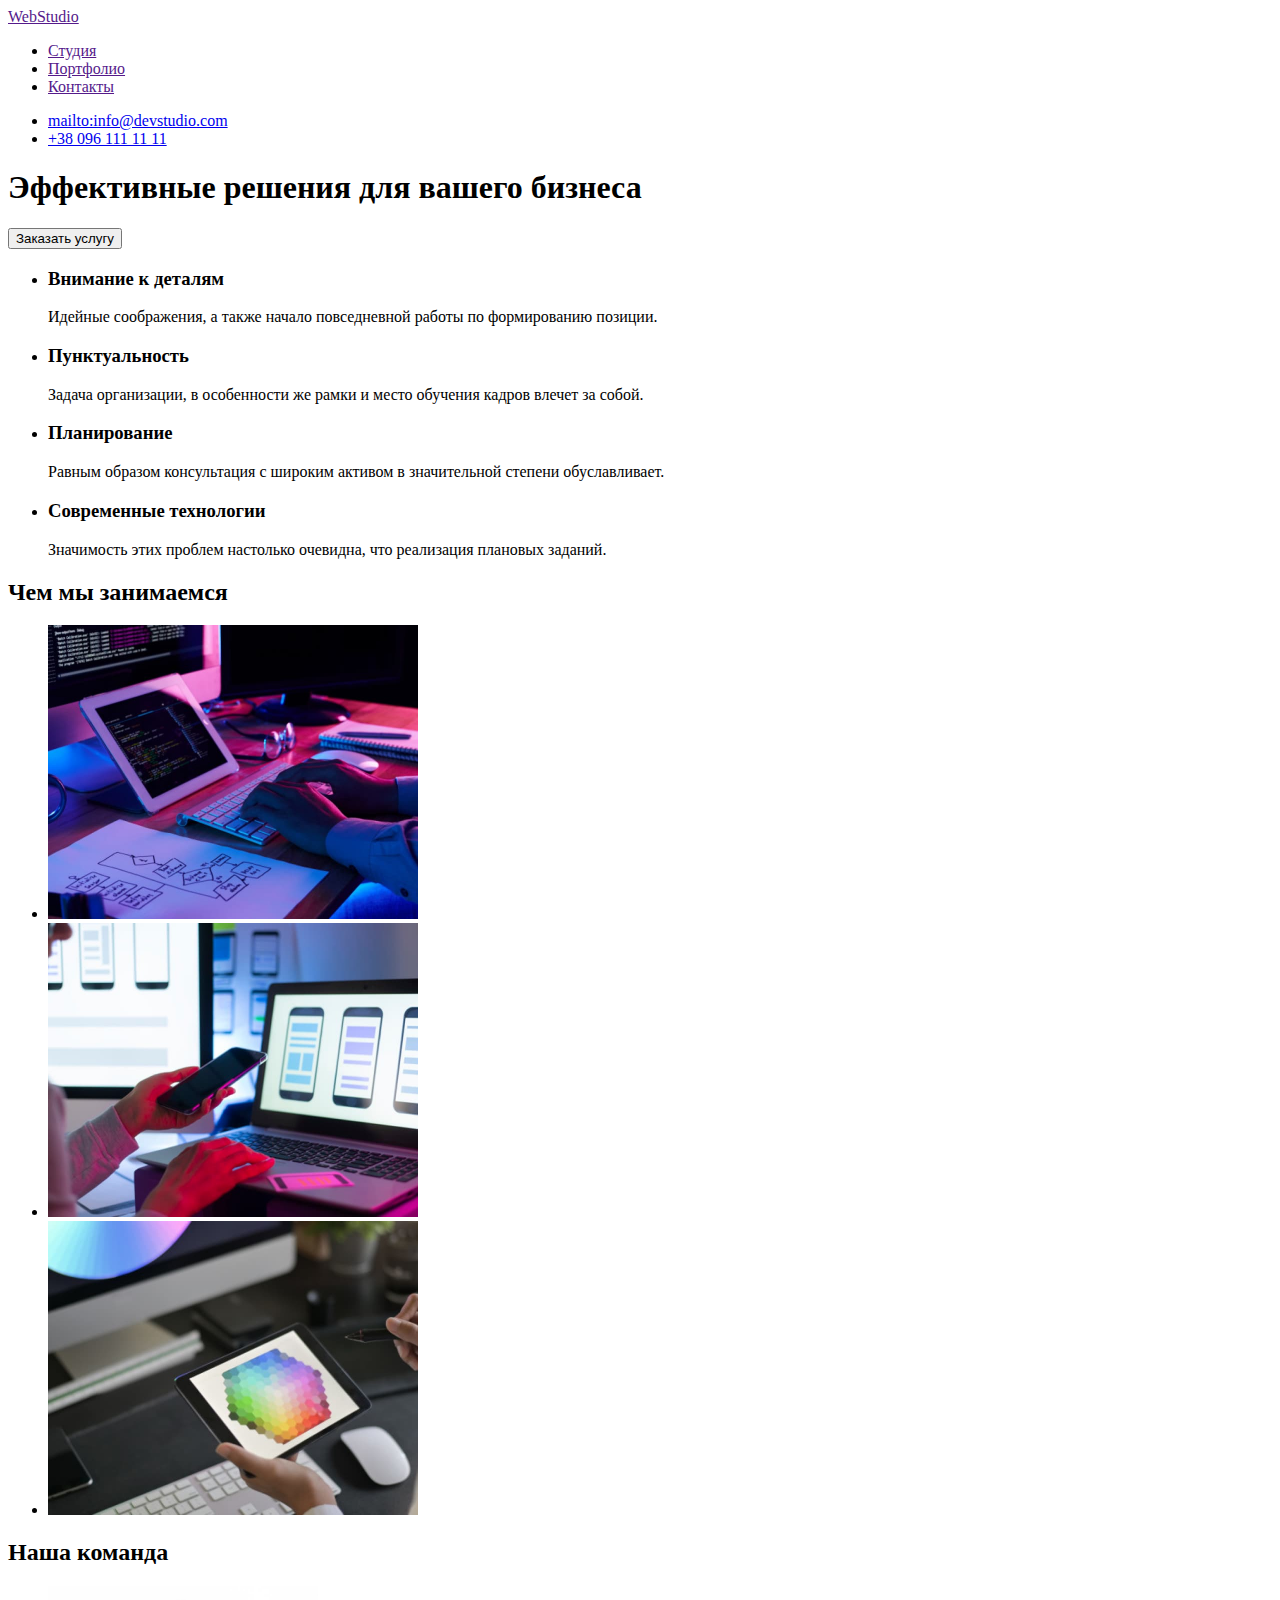
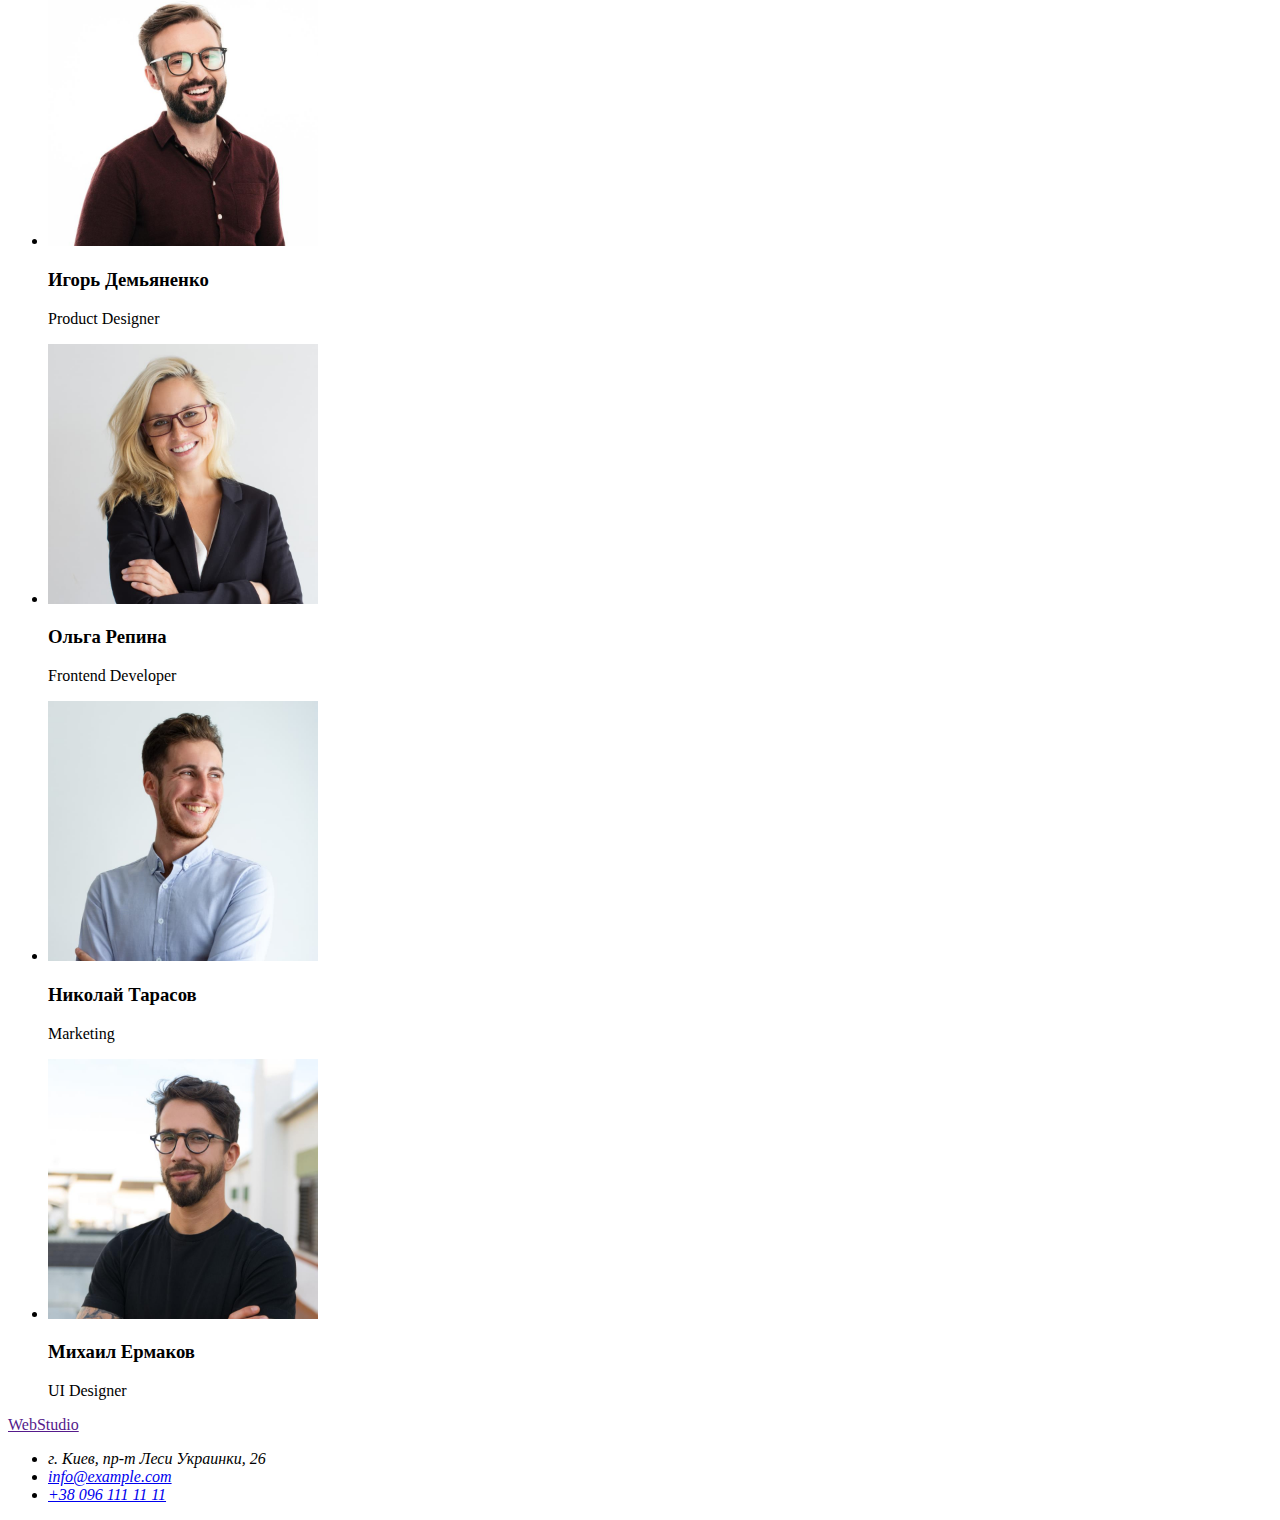
==== index.html @ b5d5d747 "Добавляет файлы предыдущего проекта" ====
<!DOCTYPE html>
<html lang="ru">
  <head>
    <meta charset="UTF-8" />
    <meta http-equiv="X-UA-Compatible" content="IE=edge" />
    <meta name="viewport" content="width=device-width, initial-scale=1.0" />
    <title>goit-markup-hw-01</title>
  </head>
  <body>
    <!-- Header container -->
    <header>
      <nav>
        <a href="">WebStudio</a>
        <ul>
          <li><a href="">Студия</a></li>
          <li><a href="">Портфолио</a></li>
          <li><a href="">Контакты</a></li>
        </ul>
      </nav>
      <ul>
        <li>
          <a href="mailto:info@devstudio.com">mailto:info@devstudio.com</a>
        </li>
        <li>
          <a href="tel:+380961111111">+38 096 111 11 11</a>
        </li>
      </ul>
    </header>
    <!-- Main container -->
    <main>
      <section>
        <h1>Эффективные решения для вашего бизнеса</h1>
        <button type="button">Заказать услугу</button>
      </section>
      <section>
        <!-- <h2> -->
        <ul>
          <li>
            <h3>Внимание к деталям</h3>
            <p>
              Идейные соображения, а также начало повседневной работы по
              формированию позиции.
            </p>
          </li>
          <li>
            <h3>Пунктуальность</h3>
            <p>
              Задача организации, в особенности же рамки и место обучения кадров
              влечет за собой.
            </p>
          </li>
          <li>
            <h3>Планирование</h3>
            <p>
              Равным образом консультация с широким активом в значительной
              степени обуславливает.
            </p>
          </li>
          <li>
            <h3>Современные технологии</h3>
            <p>
              Значимость этих проблем настолько очевидна, что реализация
              плановых заданий.
            </p>
          </li>
        </ul>
      </section>
      <section>
        <h2>Чем мы занимаемся</h2>
        <ul>
          <li>
            <img src="./images/photo1.jpg" alt="Написание кода" width="370" />
          </li>
          <li>
            <img
              src="./images/photo2.jpg"
              alt="Адаптивная вёрстка"
              width="370"
            />
          </li>
          <li>
            <img src="./images/photo3.jpg" alt="Создание дизайна" width="370" />
          </li>
        </ul>
      </section>
      <section>
        <h2>Наша команда</h2>
        <ul>
          <li>
            <img
              src="./images/product_designer.jpg"
              alt="Product Designer"
              width="270"
            />
            <h3>Игорь Демьяненко</h3>
            <p lang="en">Product Designer</p>
          </li>
          <li>
            <img
              src="./images/frontend_developer.jpg"
              alt="Frontend Developer"
              width="270"
            />
            <h3>Ольга Репина</h3>
            <p lang="en">Frontend Developer</p>
          </li>
          <li>
            <img src="./images/marketing.jpg" alt="Marketing" width="270" />
            <h3>Николай Тарасов</h3>
            <p lang="en">Marketing</p>
          </li>
          <li>
            <img src="./images/ui_designer.jpg" alt="UI Designer" width="270" />
            <h3>Михаил Ермаков</h3>
            <p lang="en">UI Designer</p>
          </li>
        </ul>
      </section>
    </main>
    <!-- Footer container -->
    <footer>
      <a href="">WebStudio</a>
      <address>
        <ul>
          <li>г. Киев, пр-т Леси Украинки, 26</li>
          <li>
            <a href="mailto:info@example.com">info@example.com</a>
          </li>
          <li>
            <a href="tel:+380961111111">+38 096 111 11 11</a>
          </li>
        </ul>
      </address>
    </footer>
  </body>
</html>
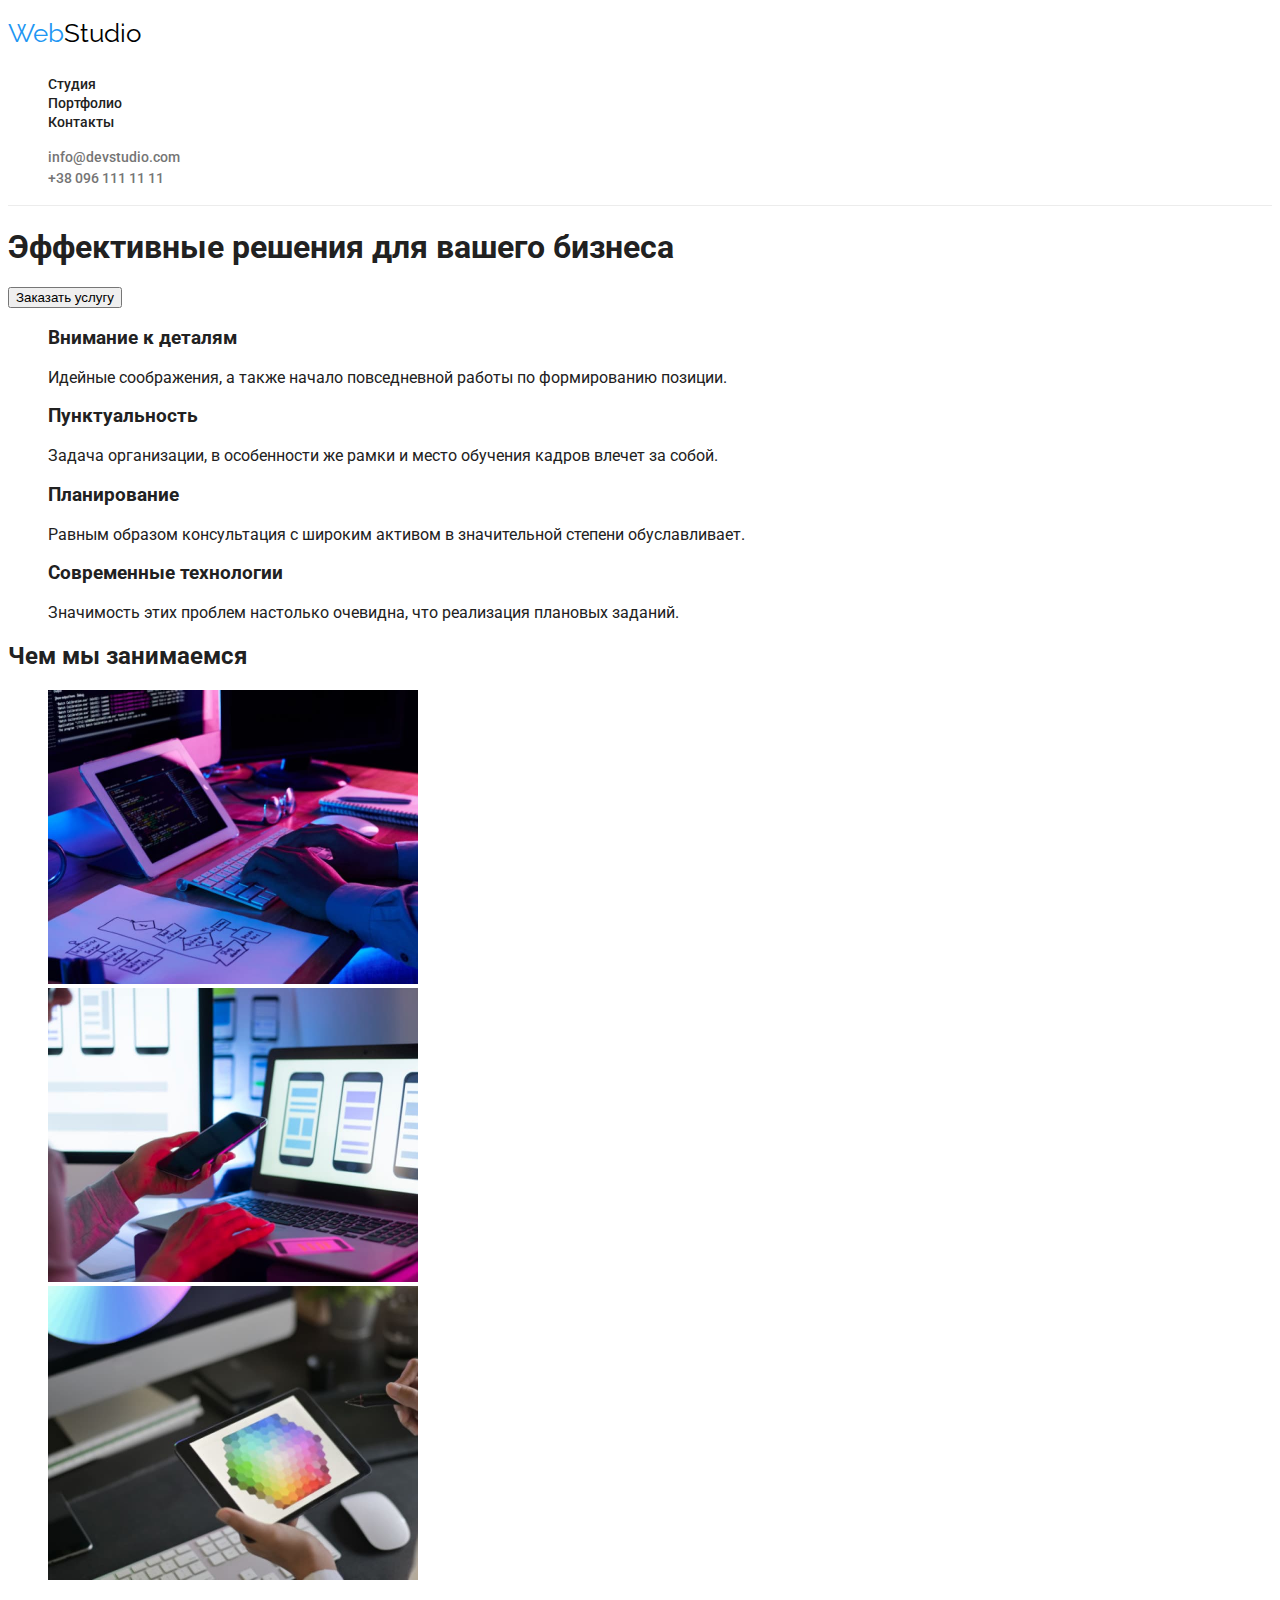
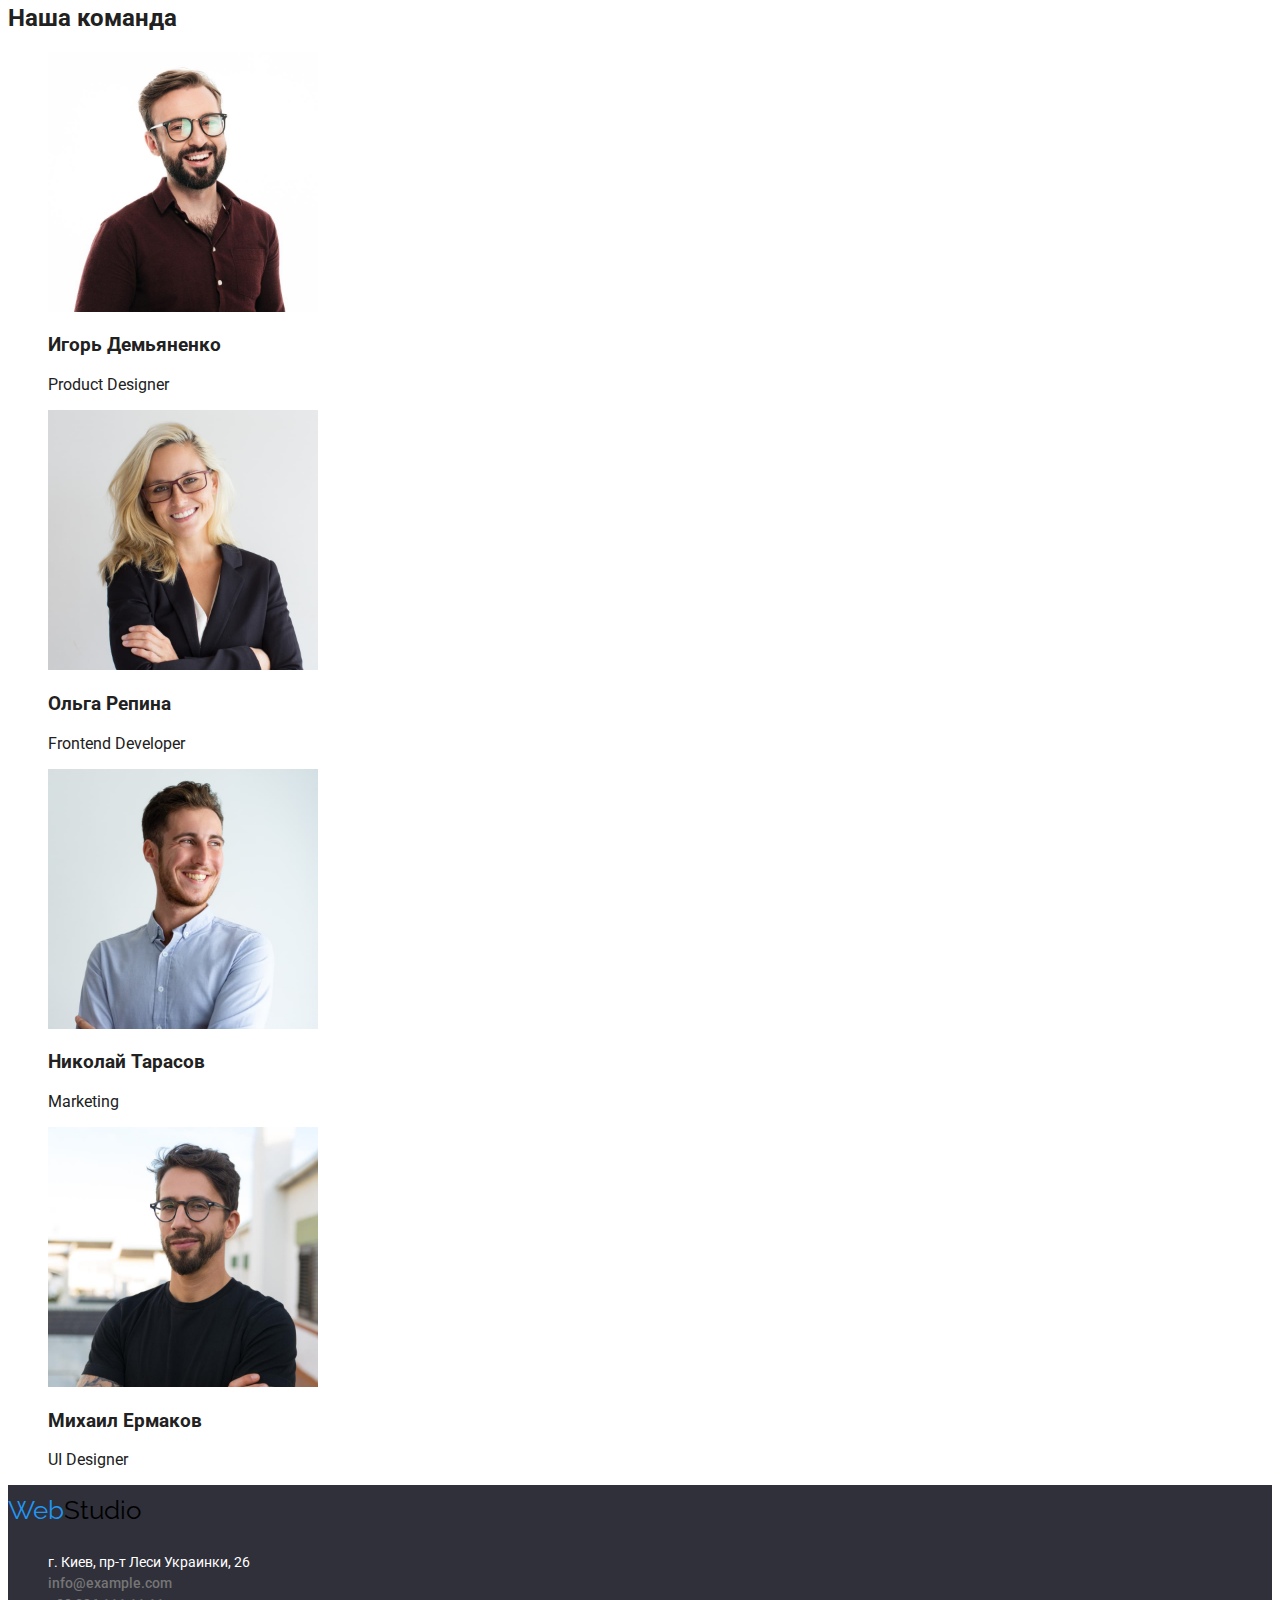
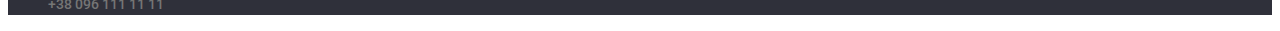
==== commit 26cfe8f0: "Окончание ДЗ-2" ====
--- a/index.html
+++ b/index.html
@@ -4,22 +4,28 @@
     <meta charset="UTF-8" />
     <meta http-equiv="X-UA-Compatible" content="IE=edge" />
     <meta name="viewport" content="width=device-width, initial-scale=1.0" />
-    <title>goit-markup-hw-01</title>
+    <link rel="preconnect" href="https://fonts.gstatic.com" />
+    <link
+      href="https://fonts.googleapis.com/css2?family=Raleway:wght@700&family=Roboto:wght@400;500;700;900&display=swap"
+      rel="stylesheet"
+    />
+    <title>goit-markup-hw-02</title>
+    <link rel="stylesheet" href="./css/styles.css" />
   </head>
   <body>
     <!-- Header container -->
-    <header>
+    <header class="header">
       <nav>
-        <a href="">WebStudio</a>
-        <ul>
-          <li><a href="">Студия</a></li>
-          <li><a href="">Портфолио</a></li>
+        <a class="logo" href="./index.html"><span>Web</span>Studio </a>
+        <ul class="link-nav">
+          <li><a href="./index.html">Студия</a></li>
+          <li><a href="./portfolio.html">Портфолио</a></li>
           <li><a href="">Контакты</a></li>
         </ul>
       </nav>
-      <ul>
+      <ul class="link-contact">
         <li>
-          <a href="mailto:info@devstudio.com">mailto:info@devstudio.com</a>
+          <a href="mailto:info@devstudio.com">info@devstudio.com</a>
         </li>
         <li>
           <a href="tel:+380961111111">+38 096 111 11 11</a>
@@ -33,7 +39,7 @@
         <button type="button">Заказать услугу</button>
       </section>
       <section>
-        <!-- <h2> -->
+        <h2 hidden>Наши принципы</h2>
         <ul>
           <li>
             <h3>Внимание к деталям</h3>
@@ -118,10 +124,10 @@
       </section>
     </main>
     <!-- Footer container -->
-    <footer>
-      <a href="">WebStudio</a>
+    <footer class="footer">
+      <a class="logo" href="./index.html"><span>Web</span>Studio</a>
       <address>
-        <ul>
+        <ul class="link-contact">
           <li>г. Киев, пр-т Леси Украинки, 26</li>
           <li>
             <a href="mailto:info@example.com">info@example.com</a>
--- a/css/styles.css
+++ b/css/styles.css
@@ -0,0 +1,103 @@
+/* Переменные */
+:root {
+  --element-color: #2f303a;
+  --hover-focus-color: #2196f3;
+}
+/* Общая стилизация */
+body {
+  font-family: "Roboto", sans-serif;
+  color: #212121;
+}
+
+body li {
+  list-style: none; /* Убирает маркировку списка*/
+}
+
+/* Стилизация header */
+.header {
+  border-bottom: 1px solid #ececec;
+}
+
+.logo {
+  text-decoration: none;
+  color: black;
+  font-family: "Raleway", sans-serif;
+  font-size: 26px;
+  line-height: 1.938em;
+}
+
+.logo span {
+  color: #2196f3;
+}
+.link-nav a {
+  text-decoration: none;
+  font-weight: 500;
+  font-size: 14px;
+  line-height: 1em;
+  color: #212121;
+}
+
+.link-contact a {
+  text-decoration: none;
+  font-style: normal;
+  font-weight: 500;
+  font-size: 14px;
+  line-height: 1em;
+  color: #757575;
+}
+
+/* Стилизация main */
+.main-filter button {
+  font-family: inherit;
+  cursor: pointer;
+  border: none;
+  background: #f5f4fa;
+  border-radius: 4px;
+  padding: 6px 22px;
+  color: inherit;
+  font-weight: 500;
+  font-size: 16px;
+  line-height: 1.625em;
+}
+.main-content li {
+  border: 1px solid #eeeeee;
+  width: 370px;
+}
+.main-content h2 {
+  font-weight: bold;
+  font-size: 18px;
+  line-height: 2.25em;
+}
+.main-content span {
+  font-size: 16px;
+  line-height: 1.875em;
+  letter-spacing: 0.03em;
+  color: #757575;
+  font-weight: normal;
+}
+/* Стилизация footer */
+.footer {
+  background-color: var(--element-color);
+}
+.link-contact li {
+  font-size: 14px;
+  line-height: 1.5em;
+  color: #ffffff;
+  font-style: normal;
+  font-weight: normal;
+}
+
+/* Hover and Focus */
+.link-nav a:hover,
+.link-nav a:focus {
+  color: var(--hover-focus-color);
+}
+.main-filter button:hover,
+.main-filter button:focus {
+  color: #ffffff;
+  background-color: var(--hover-focus-color);
+}
+.link-contact a:hover,
+.link-contact a:focus {
+  color: var(--hover-focus-color);
+}
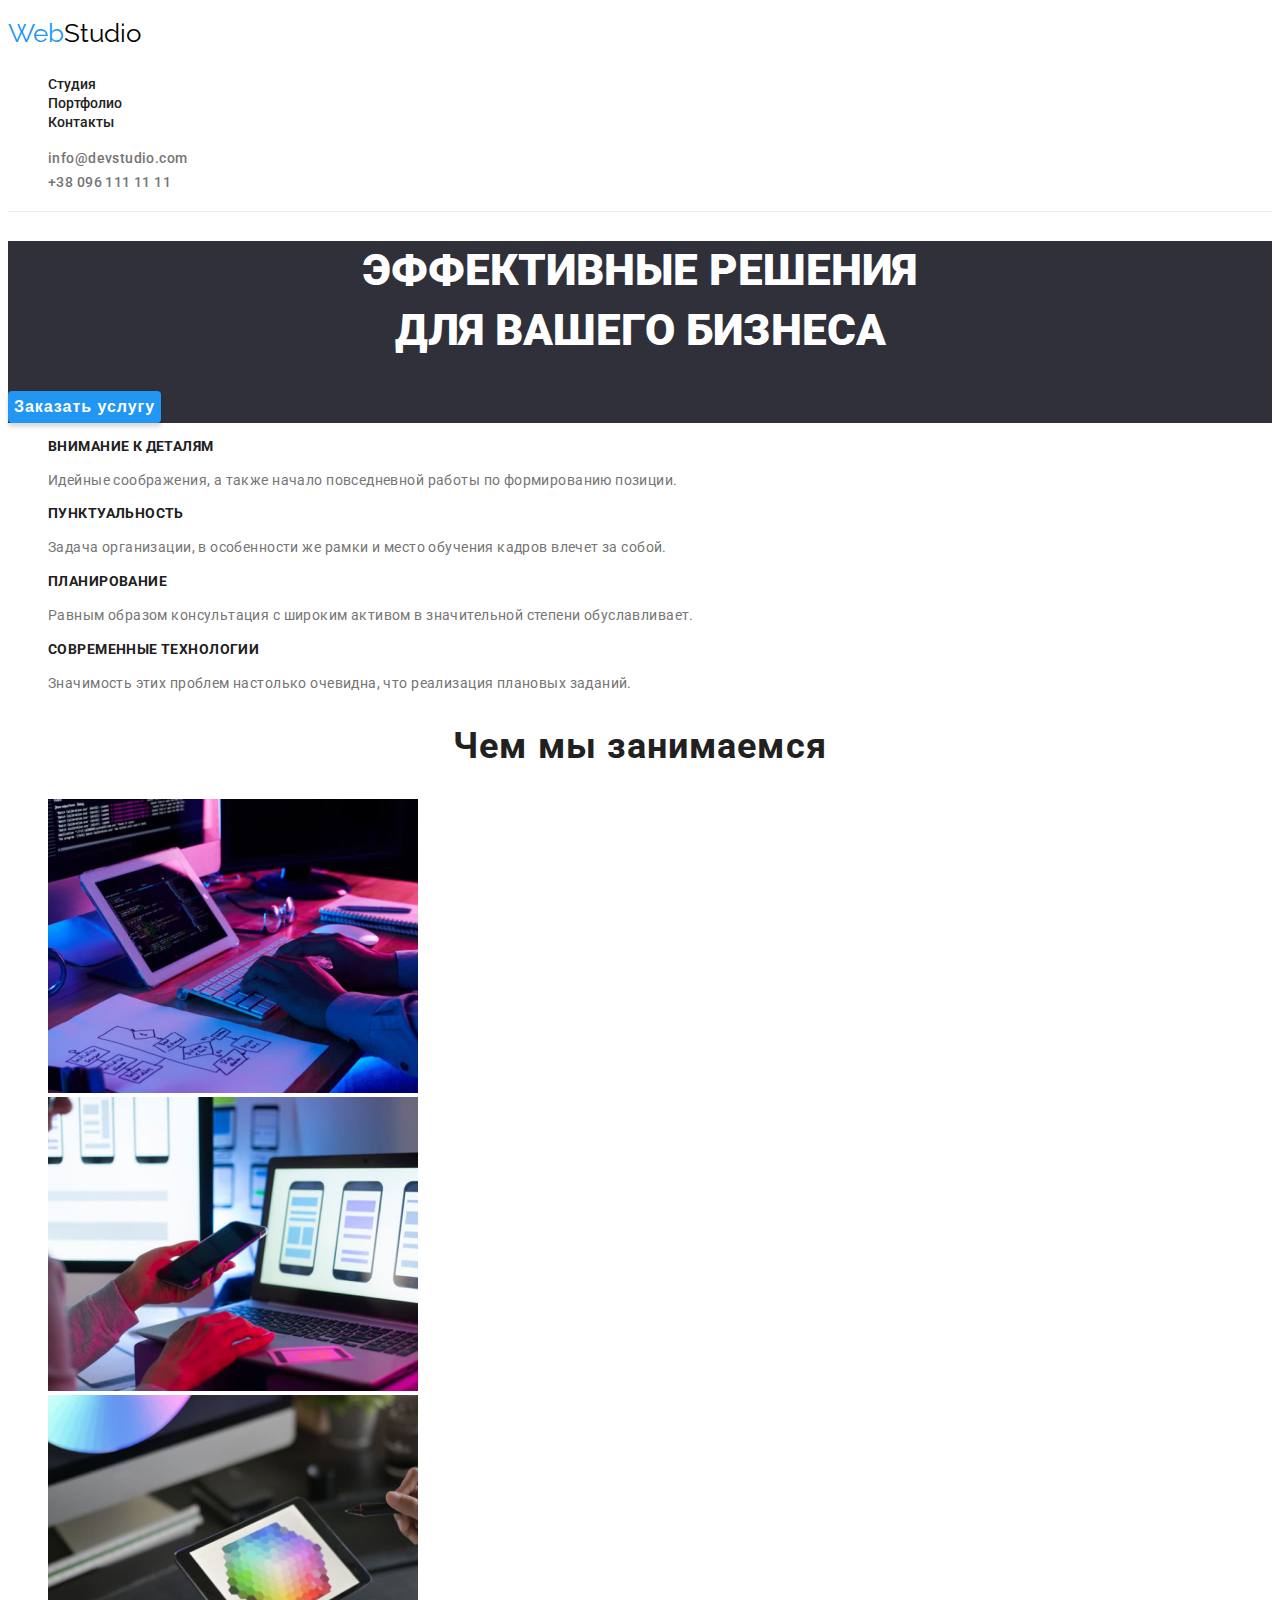
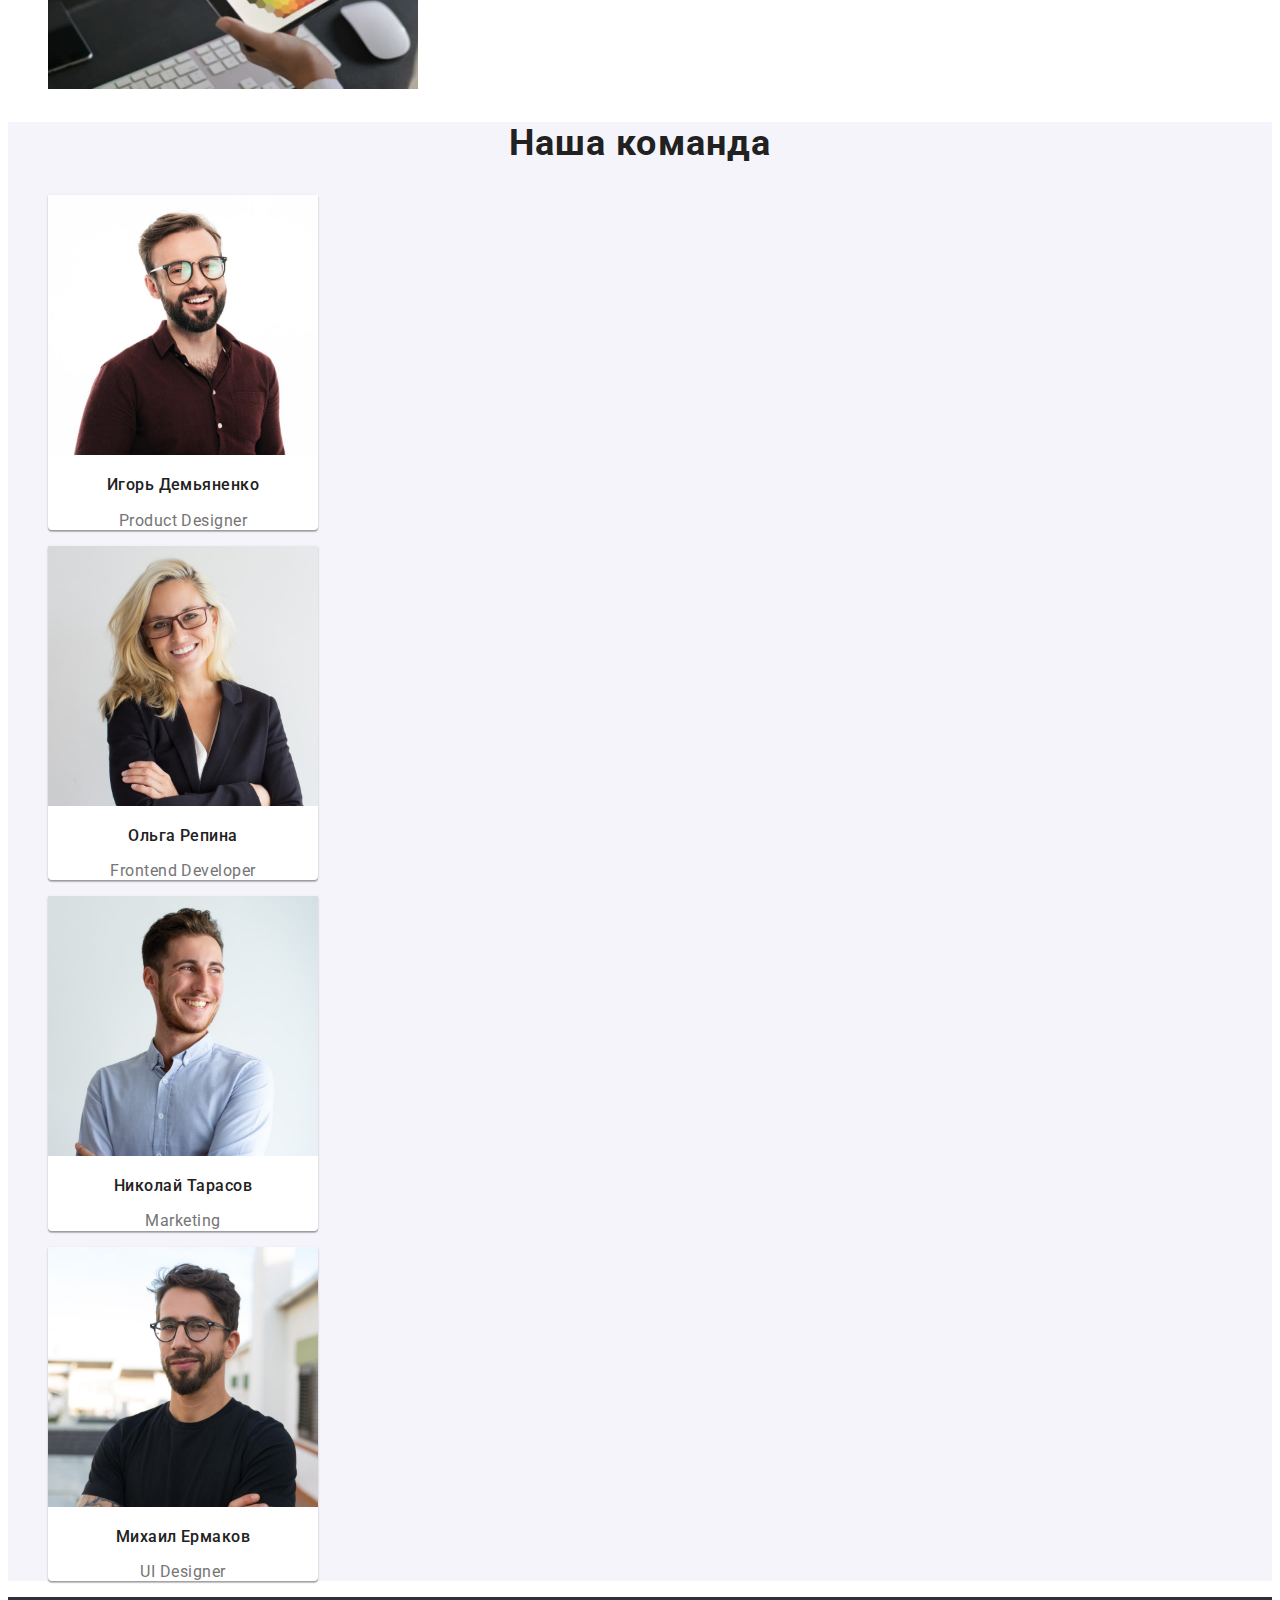
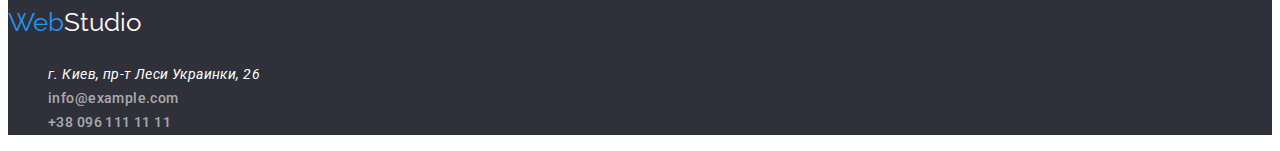
==== commit 5c9d9168: "Внесение правок" ====
--- a/index.html
+++ b/index.html
@@ -9,6 +9,12 @@
       href="https://fonts.googleapis.com/css2?family=Raleway:wght@700&family=Roboto:wght@400;500;700;900&display=swap"
       rel="stylesheet"
     />
+    <link
+      rel="stylesheet"
+      href="https://cdnjs.cloudflare.com/ajax/libs/modern-normalize/1.0.0/modern-normalize.min.css"
+      integrity="sha512-ISS7cAi1PEhQ8jnbJpJZMd29NlhNj4AWYyLOSp2CE/CsHxTCu+r+t0D2yoJudVrd0/8fTVPUVDzY5Tvli75u/g=="
+      crossorigin="anonymous"
+    />
     <title>goit-markup-hw-02</title>
     <link rel="stylesheet" href="./css/styles.css" />
   </head>
@@ -17,54 +23,59 @@
     <header class="header">
       <nav>
         <a class="logo" href="./index.html"><span>Web</span>Studio </a>
-        <ul class="link-nav">
-          <li><a href="./index.html">Студия</a></li>
-          <li><a href="./portfolio.html">Портфолио</a></li>
-          <li><a href="">Контакты</a></li>
+        <ul>
+          <li><a class="link-nav" href="./index.html">Студия</a></li>
+          <li><a class="link-nav" href="./portfolio.html">Портфолио</a></li>
+          <li><a class="link-nav" href="">Контакты</a></li>
         </ul>
       </nav>
-      <ul class="link-contact">
+      <ul>
         <li>
-          <a href="mailto:info@devstudio.com">info@devstudio.com</a>
+          <a class="link-contact" href="mailto:info@devstudio.com"
+            >info@devstudio.com</a
+          >
         </li>
         <li>
-          <a href="tel:+380961111111">+38 096 111 11 11</a>
+          <a class="link-contact" href="tel:+380961111111">+38 096 111 11 11</a>
         </li>
       </ul>
     </header>
     <!-- Main container -->
     <main>
-      <section>
-        <h1>Эффективные решения для вашего бизнеса</h1>
-        <button type="button">Заказать услугу</button>
+      <section class="heroi">
+        <h1 class="heroi-title">
+          Эффективные решения <br />
+          для вашего бизнеса
+        </h1>
+        <button class="heroi-button" type="button">Заказать услугу</button>
       </section>
       <section>
         <h2 hidden>Наши принципы</h2>
         <ul>
           <li>
-            <h3>Внимание к деталям</h3>
-            <p>
+            <h3 class="our-principles-title">Внимание к деталям</h3>
+            <p class="our-principles-text">
               Идейные соображения, а также начало повседневной работы по
               формированию позиции.
             </p>
           </li>
           <li>
-            <h3>Пунктуальность</h3>
-            <p>
+            <h3 class="our-principles-title">Пунктуальность</h3>
+            <p class="our-principles-text">
               Задача организации, в особенности же рамки и место обучения кадров
               влечет за собой.
             </p>
           </li>
           <li>
-            <h3>Планирование</h3>
-            <p>
+            <h3 class="our-principles-title">Планирование</h3>
+            <p class="our-principles-text">
               Равным образом консультация с широким активом в значительной
               степени обуславливает.
             </p>
           </li>
           <li>
-            <h3>Современные технологии</h3>
-            <p>
+            <h3 class="our-principles-title">Современные технологии</h3>
+            <p class="our-principles-text">
               Значимость этих проблем настолько очевидна, что реализация
               плановых заданий.
             </p>
@@ -72,7 +83,7 @@
         </ul>
       </section>
       <section>
-        <h2>Чем мы занимаемся</h2>
+        <h2 class="what-we-do-title">Чем мы занимаемся</h2>
         <ul>
           <li>
             <img src="./images/photo1.jpg" alt="Написание кода" width="370" />
@@ -89,51 +100,55 @@
           </li>
         </ul>
       </section>
-      <section>
-        <h2>Наша команда</h2>
+      <section class="our-team">
+        <h2 class="our-team-title">Наша команда</h2>
         <ul>
-          <li>
+          <li class="our-team-card">
             <img
               src="./images/product_designer.jpg"
               alt="Product Designer"
               width="270"
             />
-            <h3>Игорь Демьяненко</h3>
-            <p lang="en">Product Designer</p>
+            <h3 class="our-team-cart-title">Игорь Демьяненко</h3>
+            <p class="our-team-cart-text" lang="en">Product Designer</p>
           </li>
-          <li>
+          <li class="our-team-card">
             <img
               src="./images/frontend_developer.jpg"
               alt="Frontend Developer"
               width="270"
             />
-            <h3>Ольга Репина</h3>
-            <p lang="en">Frontend Developer</p>
+            <h3 class="our-team-cart-title">Ольга Репина</h3>
+            <p class="our-team-cart-text" lang="en">Frontend Developer</p>
           </li>
-          <li>
+          <li class="our-team-card">
             <img src="./images/marketing.jpg" alt="Marketing" width="270" />
-            <h3>Николай Тарасов</h3>
-            <p lang="en">Marketing</p>
+            <h3 class="our-team-cart-title">Николай Тарасов</h3>
+            <p class="our-team-cart-text" lang="en">Marketing</p>
           </li>
-          <li>
+          <li class="our-team-card">
             <img src="./images/ui_designer.jpg" alt="UI Designer" width="270" />
-            <h3>Михаил Ермаков</h3>
-            <p lang="en">UI Designer</p>
+            <h3 class="our-team-cart-title">Михаил Ермаков</h3>
+            <p class="our-team-cart-text" lang="en">UI Designer</p>
           </li>
         </ul>
       </section>
     </main>
     <!-- Footer container -->
     <footer class="footer">
-      <a class="logo" href="./index.html"><span>Web</span>Studio</a>
+      <a class="logo logo-footer" href="./index.html"><span>Web</span>Studio</a>
       <address>
-        <ul class="link-contact">
-          <li>г. Киев, пр-т Леси Украинки, 26</li>
+        <ul>
+          <li class="footer-adress">г. Киев, пр-т Леси Украинки, 26</li>
           <li>
-            <a href="mailto:info@example.com">info@example.com</a>
+            <a class="link-contact" href="mailto:info@example.com"
+              >info@example.com</a
+            >
           </li>
           <li>
-            <a href="tel:+380961111111">+38 096 111 11 11</a>
+            <a class="link-contact" href="tel:+380961111111"
+              >+38 096 111 11 11</a
+            >
           </li>
         </ul>
       </address>
--- a/css/styles.css
+++ b/css/styles.css
@@ -1,12 +1,19 @@
 /* Переменные */
 :root {
-  --element-color: #2f303a;
+  --section-color-dark: #2f303a;
   --hover-focus-color: #2196f3;
+  --main-color: #ffffff;
+  --section-color-light: #f5f4fa;
+  --main-font-color: #212121;
+  --button-border-radius: 4px;
+  --font-color-dark: #757575;
+  --card-border-color: #eeeeee;
+  --footer-link-color: rgba(255, 255, 255, 0.6);
 }
 /* Общая стилизация */
 body {
   font-family: "Roboto", sans-serif;
-  color: #212121;
+  color: var(--main-font-color);
 }
 
 body li {
@@ -25,33 +32,110 @@
   font-size: 26px;
   line-height: 1.938em;
 }
+.logo-footer {
+  color: var(--main-color);
+}
 
 .logo span {
-  color: #2196f3;
+  color: var(--hover-focus-color);
 }
-.link-nav a {
+.link-nav {
   text-decoration: none;
   font-weight: 500;
   font-size: 14px;
-  line-height: 1em;
-  color: #212121;
+  line-height: 1.17;
+  color: var(--main-font-color);
 }
 
-.link-contact a {
+.link-contact {
   text-decoration: none;
   font-style: normal;
   font-weight: 500;
   font-size: 14px;
   line-height: 1em;
-  color: #757575;
+  color: var(--font-color-dark);
+}
+.heroi {
+  background-color: var(--section-color-dark);
+}
+.heroi-title {
+  font-weight: 900;
+  font-size: 44px;
+  line-height: 1.36;
+  text-transform: uppercase;
+  text-align: center;
+  color: var(--main-color);
+}
+.heroi-button {
+  background-color: var(--hover-focus-color);
+  font-weight: bold;
+  font-size: 16px;
+  line-height: 1.875;
+  color: var(--main-color);
+  border: none;
+  letter-spacing: 0.06em;
+  box-shadow: 0px 4px 4px rgba(0, 0, 0, 0.15);
+  border-radius: var(--button-border-radius);
+  cursor: pointer;
 }
 
+.our-principles-title {
+  font-weight: bold;
+  font-size: 14px;
+  line-height: 1.14;
+  letter-spacing: 0.03em;
+  text-transform: uppercase;
+}
+
+.our-principles-text {
+  font-size: 14px;
+  line-height: 1.7;
+  letter-spacing: 0.03em;
+  color: var(--font-color-dark);
+}
+
+.what-we-do-title {
+  font-size: 36px;
+  line-height: 1.2;
+  letter-spacing: 0.03em;
+  text-align: center;
+}
+.our-team {
+  background-color: var(--section-color-light);
+}
+.our-team-title {
+  font-size: 36px;
+  line-height: 1.2;
+  text-align: center;
+  letter-spacing: 0.03em;
+}
+.our-team-card {
+  width: 270px;
+  background-color: var(--main-color);
+  box-shadow: 0px 1px 3px rgba(0, 0, 0, 0.12), 0px 1px 1px rgba(0, 0, 0, 0.14),
+    0px 2px 1px rgba(0, 0, 0, 0.2);
+  border-radius: 0px 0px 4px 4px;
+}
+.our-team-cart-title {
+  font-weight: 500;
+  font-size: 16px;
+  line-height: 1.2;
+  text-align: center;
+  letter-spacing: 0.03em;
+}
+.our-team-cart-text {
+  font-size: 16px;
+  line-height: 1.2;
+  text-align: center;
+  letter-spacing: 0.03em;
+  color: var(--font-color-dark);
+}
 /* Стилизация main */
-.main-filter button {
+.portfolio-filter {
   font-family: inherit;
   cursor: pointer;
   border: none;
-  background: #f5f4fa;
+  background: var(--section-color-light);
   border-radius: 4px;
   padding: 6px 22px;
   color: inherit;
@@ -59,45 +143,53 @@
   font-size: 16px;
   line-height: 1.625em;
 }
-.main-content li {
-  border: 1px solid #eeeeee;
+.portfolio-card {
   width: 370px;
+  border: 1px solid var(--card-border-color);
 }
-.main-content h2 {
+.portfolio-title {
   font-weight: bold;
   font-size: 18px;
-  line-height: 2.25em;
+  line-height: 2;
+  letter-spacing: 0.06em;
 }
-.main-content span {
+.portfolio-text {
   font-size: 16px;
-  line-height: 1.875em;
+  line-height: 1.875;
   letter-spacing: 0.03em;
-  color: #757575;
+  color: var(--font-color-dark);
   font-weight: normal;
 }
 /* Стилизация footer */
 .footer {
-  background-color: var(--element-color);
+  background-color: var(--section-color-dark);
 }
-.link-contact li {
+.footer-adress {
   font-size: 14px;
-  line-height: 1.5em;
-  color: #ffffff;
-  font-style: normal;
-  font-weight: normal;
+  line-height: 1.7;
+  letter-spacing: 0.03em;
+  color: var(--main-color);
 }
-
+.link-contact {
+  font-size: 14px;
+  line-height: 1.7;
+  letter-spacing: 0.03em;
+  color: var(--font-color-dark);
+}
+.footer .link-contact {
+  color: var(--footer-link-color);
+}
 /* Hover and Focus */
-.link-nav a:hover,
-.link-nav a:focus {
+.link-nav:hover,
+.link-nav:focus {
   color: var(--hover-focus-color);
 }
-.main-filter button:hover,
-.main-filter button:focus {
-  color: #ffffff;
+.portfolio-filter:hover,
+.portfolio-filter:focus {
+  color: var(--main-color);
   background-color: var(--hover-focus-color);
 }
-.link-contact a:hover,
-.link-contact a:focus {
+.link-contact:hover,
+.link-contact:focus {
   color: var(--hover-focus-color);
 }
